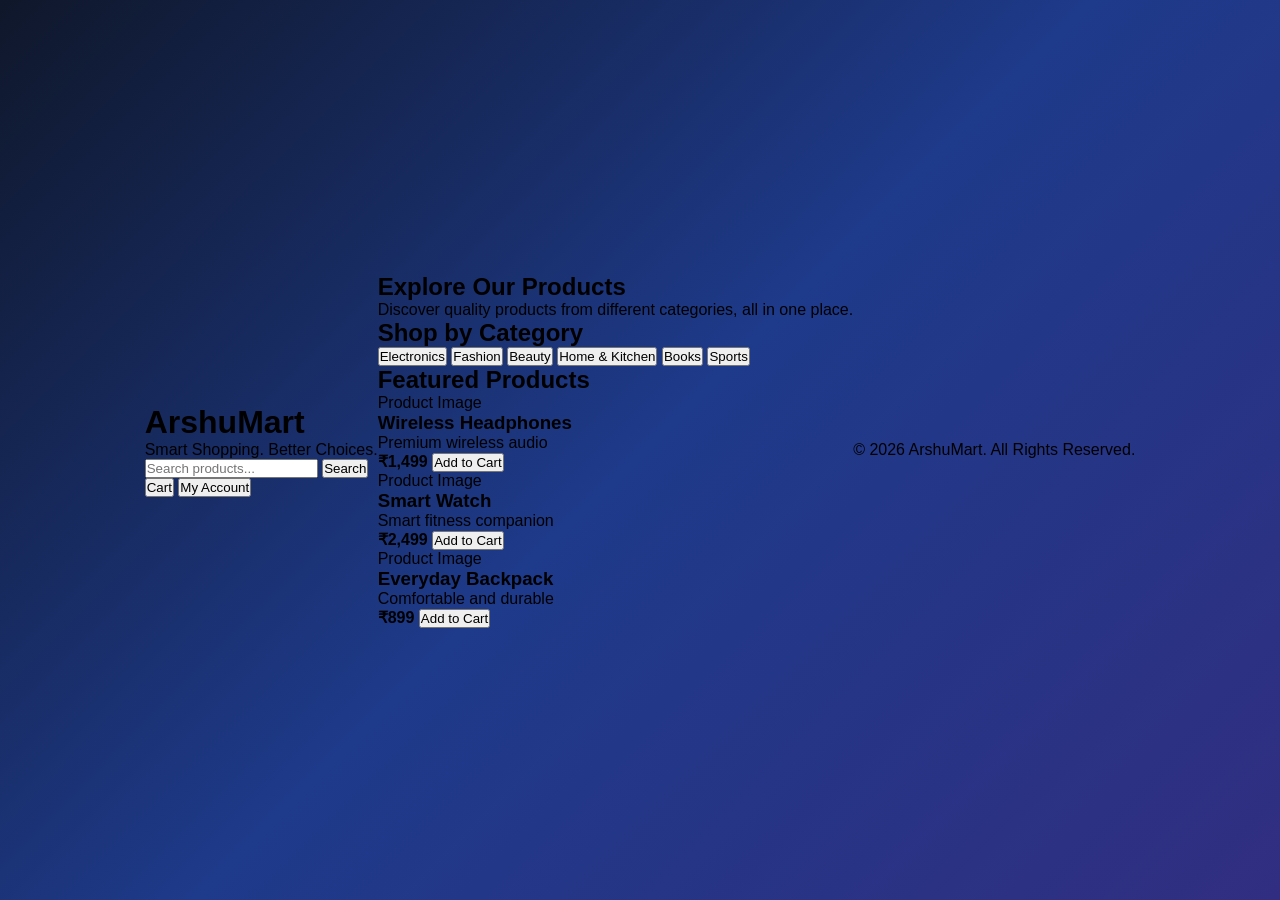
==== frontend/products.html @ 77486f8b "Initial ArshuMart project" ====
<!DOCTYPE html>
<html lang="en">
<head>
    <meta charset="UTF-8">
    <meta name="viewport" content="width=device-width, initial-scale=1.0">

    <title>ArshuMart - Products</title>

    <link rel="stylesheet" href="css/style.css">
</head>

<body>

    <header class="products-header">

        <div class="brand">
            <h1>ArshuMart</h1>
            <p>Smart Shopping. Better Choices.</p>
        </div>

        <div class="search-box">
            <input type="text" placeholder="Search products...">
            <button type="button">Search</button>
        </div>

        <div class="header-actions">
            <button type="button">Cart</button>
            <button type="button">My Account</button>
        </div>

    </header>


    <main>

        <section class="welcome-section">

            <h2>Explore Our Products</h2>

            <p>
                Discover quality products from different categories,
                all in one place.
            </p>

        </section>


        <section class="categories-section">

            <h2>Shop by Category</h2>

            <div class="category-list">

                <button type="button">Electronics</button>
                <button type="button">Fashion</button>
                <button type="button">Beauty</button>
                <button type="button">Home & Kitchen</button>
                <button type="button">Books</button>
                <button type="button">Sports</button>

            </div>

        </section>


        <section class="products-section">

            <h2>Featured Products</h2>

            <div class="product-grid">

                <div class="product-card">
                    <div class="product-image">Product Image</div>
                    <h3>Wireless Headphones</h3>
                    <p>Premium wireless audio</p>
                    <strong>₹1,499</strong>
                    <button type="button">Add to Cart</button>
                </div>

                <div class="product-card">
                    <div class="product-image">Product Image</div>
                    <h3>Smart Watch</h3>
                    <p>Smart fitness companion</p>
                    <strong>₹2,499</strong>
                    <button type="button">Add to Cart</button>
                </div>

                <div class="product-card">
                    <div class="product-image">Product Image</div>
                    <h3>Everyday Backpack</h3>
                    <p>Comfortable and durable</p>
                    <strong>₹899</strong>
                    <button type="button">Add to Cart</button>
                </div>

            </div>

        </section>

    </main>


    <footer>

        <p>© 2026 ArshuMart. All Rights Reserved.</p>

    </footer>

</body>
</html>
---- frontend/css/style.css ----
* {
    margin: 0;
    padding: 0;
    box-sizing: border-box;
}

body {
    min-height: 100vh;
    display: flex;
    justify-content: center;
    align-items: center;
    font-family: Arial, sans-serif;
    background: linear-gradient(135deg, #0f172a, #1e3a8a, #312e81);
}

.login-container {
    width: 380px;
    padding: 40px;
    text-align: center;
    background: white;
    border-radius: 20px;
    box-shadow: 0 20px 50px rgba(0, 0, 0, 0.3);
}

.login-container h1 {
    font-size: 36px;
    margin-bottom: 10px;
}

.login-container > p {
    margin-bottom: 25px;
    color: #666;
}

.login-container input {
    width: 100%;
    padding: 14px;
    margin-bottom: 15px;
    border: 1px solid #ddd;
    border-radius: 10px;
    font-size: 15px;
}

.login-container button {
    width: 100%;
    padding: 14px;
    border: none;
    border-radius: 10px;
    background: #1e3a8a;
    color: white;
    font-size: 16px;
    font-weight: bold;
    cursor: pointer;
}

.login-container button:hover {
    background: #172554;
}

.register-text {
    margin-top: 20px;
    font-size: 14px;
}

.register-text a {
    text-decoration: none;
    font-weight: bold;
}
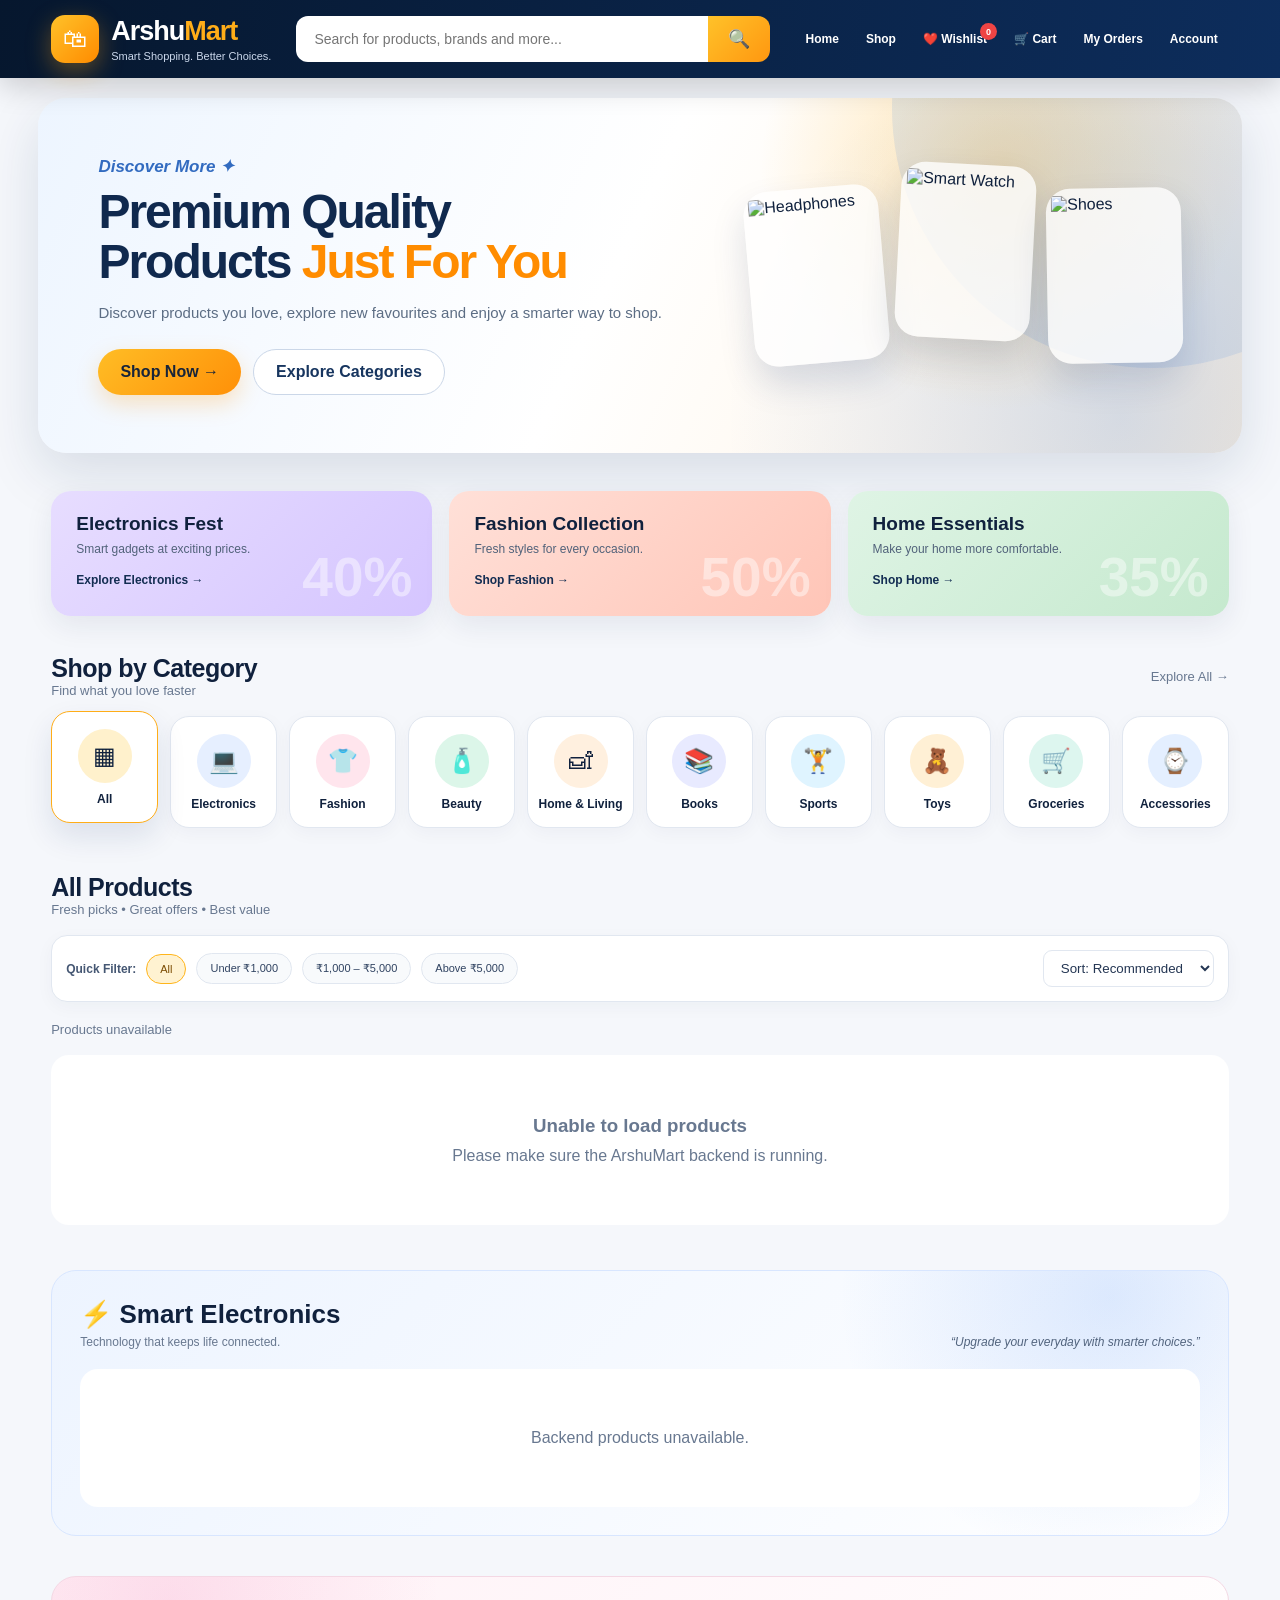
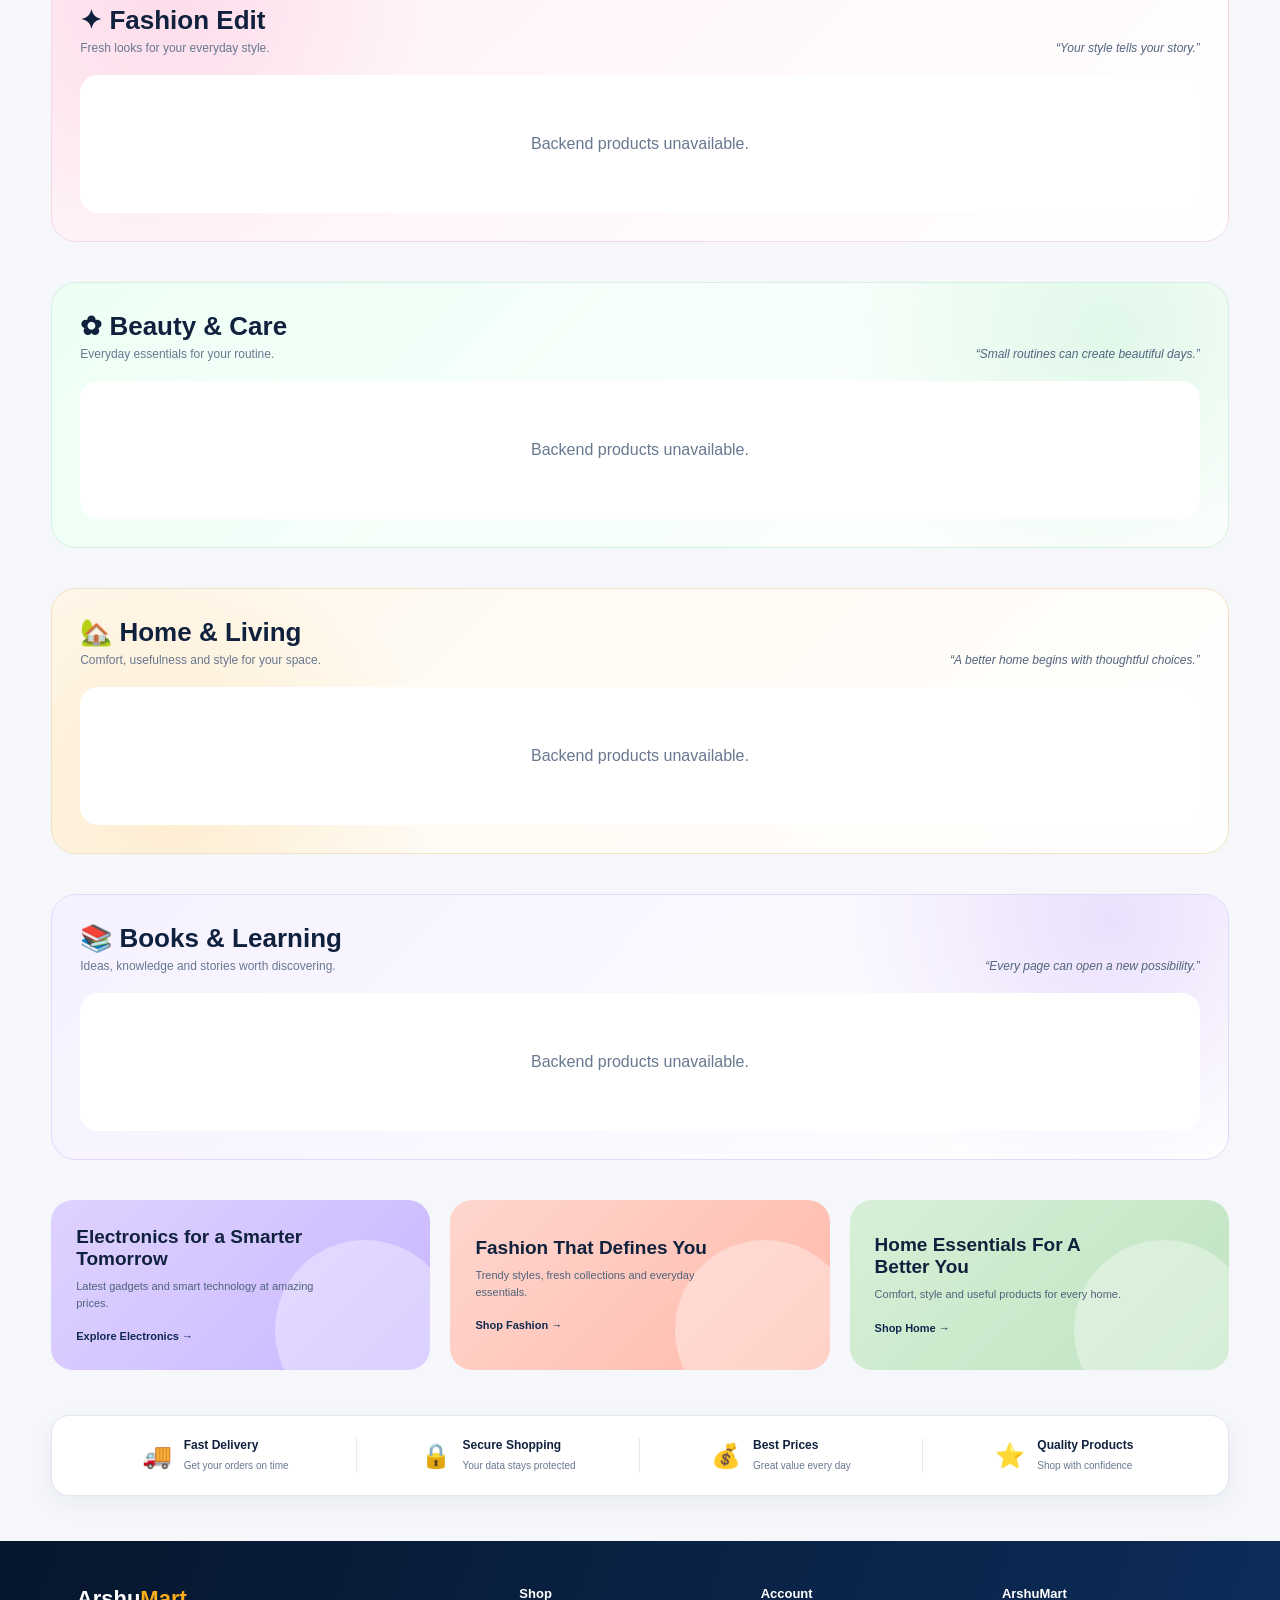
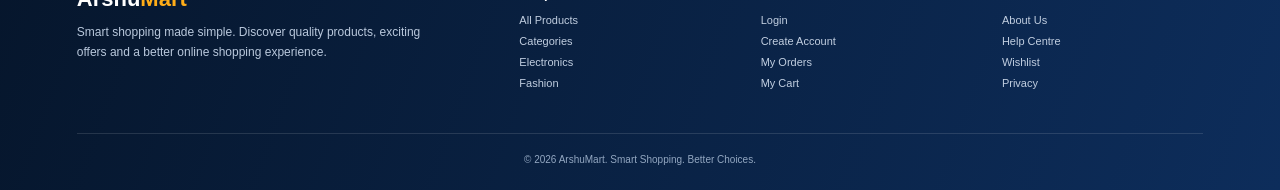
==== commit 4fe81a1e: "Save current ArshuMart progress" ====
--- a/frontend/products.html
+++ b/frontend/products.html
@@ -1,110 +1,3554 @@
 <!DOCTYPE html>
 <html lang="en">
+
 <head>
     <meta charset="UTF-8">
     <meta name="viewport" content="width=device-width, initial-scale=1.0">
 
-    <title>ArshuMart - Products</title>
-
-    <link rel="stylesheet" href="css/style.css">
+    <title>ArshuMart - Smart Shopping</title>
+
+    <style>
+
+        * {
+            margin: 0;
+            padding: 0;
+            box-sizing: border-box;
+        }
+
+        :root {
+            --navy: #071a35;
+            --navy2: #0d2d5c;
+            --blue: #1769e0;
+            --orange: #ffad18;
+            --orange2: #ff8c00;
+            --white: #ffffff;
+            --bg: #f5f7fb;
+            --text: #10213d;
+            --muted: #687890;
+            --border: #e1e7f0;
+            --green: #16a34a;
+        }
+
+        html {
+            scroll-behavior: smooth;
+        }
+
+        body {
+            font-family: Arial, Helvetica, sans-serif;
+            background: var(--bg);
+            color: var(--text);
+        }
+
+        button,
+        input,
+        select {
+            font-family: inherit;
+        }
+
+        button {
+            cursor: pointer;
+        }
+
+
+        /* =====================================================
+           HEADER
+        ===================================================== */
+
+        .header {
+            min-height: 78px;
+            background: linear-gradient(100deg, #06172e, #0d2d5c);
+            color: white;
+            display: flex;
+            align-items: center;
+            padding: 12px 4%;
+            gap: 25px;
+            position: sticky;
+            top: 0;
+            z-index: 999;
+            box-shadow: 0 8px 30px rgba(0, 0, 0, .18);
+        }
+
+        .logo {
+            display: flex;
+            align-items: center;
+            gap: 12px;
+            min-width: 220px;
+            color: white;
+            text-decoration: none;
+        }
+
+        .logo-icon {
+            width: 48px;
+            height: 48px;
+            border-radius: 14px;
+            background: linear-gradient(135deg, #ffc229, #ff8b00);
+            display: flex;
+            align-items: center;
+            justify-content: center;
+            font-size: 24px;
+            box-shadow: 0 8px 25px rgba(255, 166, 20, .35);
+        }
+
+        .logo-text h1 {
+            font-size: 27px;
+            letter-spacing: -1px;
+        }
+
+        .logo-text h1 span {
+            color: var(--orange);
+        }
+
+        .logo-text p {
+            font-size: 11px;
+            color: #cbd8ec;
+            margin-top: 3px;
+        }
+
+        .search-box {
+            flex: 1;
+            max-width: 620px;
+            height: 46px;
+            display: flex;
+        }
+
+        .search-box input {
+            flex: 1;
+            border: none;
+            outline: none;
+            padding: 0 18px;
+            font-size: 14px;
+            border-radius: 12px 0 0 12px;
+        }
+
+        .search-box button {
+            width: 62px;
+            border: none;
+            background: linear-gradient(135deg, #ffc229, #ff9710);
+            font-size: 18px;
+            border-radius: 0 12px 12px 0;
+        }
+
+        .nav {
+            margin-left: auto;
+            display: flex;
+            align-items: center;
+            gap: 5px;
+        }
+
+        .nav a {
+            color: white;
+            text-decoration: none;
+            font-size: 12px;
+            font-weight: bold;
+            padding: 10px 11px;
+            border-radius: 9px;
+            transition: .2s;
+            white-space: nowrap;
+        }
+
+        .nav a:hover {
+            background: rgba(255, 255, 255, .12);
+        }
+
+        .wishlist-link {
+            position: relative;
+        }
+
+        .wishlist-count {
+            position: absolute;
+            top: 1px;
+            right: 1px;
+            background: #ef4444;
+            color: white;
+            width: 17px;
+            height: 17px;
+            border-radius: 50%;
+            font-size: 9px;
+            display: flex;
+            align-items: center;
+            justify-content: center;
+        }
+
+
+        /* =====================================================
+           HERO
+        ===================================================== */
+
+        .hero {
+            width: 94%;
+            max-width: 1500px;
+            min-height: 355px;
+            margin: 20px auto 38px;
+            border-radius: 28px;
+            overflow: hidden;
+            position: relative;
+            display: flex;
+            align-items: center;
+            justify-content: space-between;
+            padding: 45px 60px;
+
+            background:
+                radial-gradient(
+                    circle at 80% 20%,
+                    rgba(255, 178, 28, .30),
+                    transparent 24%
+                ),
+                radial-gradient(
+                    circle at 90% 90%,
+                    rgba(23, 105, 224, .18),
+                    transparent 35%
+                ),
+                linear-gradient(
+                    115deg,
+                    #edf5ff,
+                    #ffffff 48%,
+                    #fff0dc
+                );
+
+            box-shadow: 0 20px 55px rgba(16, 43, 82, .13);
+        }
+
+        .hero::before {
+            content: "";
+            position: absolute;
+            width: 520px;
+            height: 520px;
+            right: -170px;
+            top: -250px;
+            border-radius: 50%;
+            background: rgba(23, 105, 224, .10);
+        }
+
+        .hero-content {
+            position: relative;
+            z-index: 2;
+            max-width: 570px;
+        }
+
+        .hero-small {
+            color: #326bc0;
+            font-size: 17px;
+            font-weight: 600;
+            font-style: italic;
+            margin-bottom: 10px;
+        }
+
+        .hero h2 {
+            font-size: 48px;
+            line-height: 1.04;
+            color: #10294e;
+            letter-spacing: -2px;
+        }
+
+        .hero h2 span {
+            color: var(--orange2);
+        }
+
+        .hero-description {
+            margin-top: 15px;
+            color: #5c6d84;
+            font-size: 15px;
+            line-height: 1.6;
+        }
+
+        .hero-buttons {
+            display: flex;
+            gap: 12px;
+            margin-top: 24px;
+        }
+
+        .shop-btn,
+        .explore-btn {
+            display: inline-flex;
+            align-items: center;
+            padding: 13px 22px;
+            border-radius: 25px;
+            text-decoration: none;
+            font-weight: bold;
+        }
+
+        .shop-btn {
+            background: linear-gradient(135deg, #ffbd25, #ff9008);
+            color: #17243a;
+            box-shadow: 0 9px 22px rgba(255, 157, 16, .25);
+        }
+
+        .explore-btn {
+            border: 1px solid #cbd7e8;
+            background: white;
+            color: #17355f;
+        }
+
+        .hero-products {
+            position: relative;
+            z-index: 2;
+            display: flex;
+            align-items: end;
+            gap: 14px;
+        }
+
+        .hero-product {
+            width: 135px;
+            height: 175px;
+            border-radius: 24px;
+            background: rgba(255, 255, 255, .78);
+            box-shadow: 0 18px 35px rgba(20, 50, 100, .15);
+            display: flex;
+            align-items: center;
+            justify-content: center;
+            overflow: hidden;
+            transform: rotate(-5deg);
+        }
+
+        .hero-product:nth-child(2) {
+            transform: translateY(-24px) rotate(3deg);
+        }
+
+        .hero-product:nth-child(3) {
+            transform: rotate(-1deg);
+        }
+
+        .hero-product img {
+            width: 92%;
+            height: 92%;
+            object-fit: contain;
+        }
+
+
+        /* =====================================================
+           OFFERS
+        ===================================================== */
+
+        .offer-bar {
+            width: 92%;
+            max-width: 1400px;
+            margin: 0 auto 38px;
+            display: grid;
+            grid-template-columns: repeat(3, 1fr);
+            gap: 17px;
+        }
+
+        .offer-card {
+            min-height: 125px;
+            padding: 22px 25px;
+            border-radius: 20px;
+            position: relative;
+            overflow: hidden;
+            box-shadow: 0 10px 28px rgba(20, 40, 80, .08);
+        }
+
+        .offer-card:nth-child(1) {
+            background: linear-gradient(135deg, #e7ddff, #d5c5ff);
+        }
+
+        .offer-card:nth-child(2) {
+            background: linear-gradient(135deg, #ffe0d8, #ffc5b7);
+        }
+
+        .offer-card:nth-child(3) {
+            background: linear-gradient(135deg, #dff4e5, #c5e9ce);
+        }
+
+        .offer-card h3 {
+            font-size: 19px;
+            margin-bottom: 7px;
+        }
+
+        .offer-card p {
+            font-size: 12px;
+            color: #51627a;
+            margin-bottom: 14px;
+        }
+
+        .offer-card a {
+            color: #132d52;
+            text-decoration: none;
+            font-size: 12px;
+            font-weight: bold;
+        }
+
+        .offer-number {
+            position: absolute;
+            right: 20px;
+            bottom: 7px;
+            font-size: 55px;
+            font-weight: 900;
+            color: rgba(255, 255, 255, .45);
+        }
+
+
+        /* =====================================================
+           GENERAL SECTION
+        ===================================================== */
+
+        .section {
+            width: 92%;
+            max-width: 1400px;
+            margin: 0 auto 45px;
+        }
+
+        .section-title {
+            display: flex;
+            justify-content: space-between;
+            align-items: center;
+            margin-bottom: 18px;
+        }
+
+        .section-title h2 {
+            font-size: 25px;
+            letter-spacing: -.5px;
+        }
+
+        .section-title p {
+            font-size: 13px;
+            color: var(--muted);
+        }
+
+
+        /* =====================================================
+           CATEGORIES
+        ===================================================== */
+
+        .category-grid {
+            display: grid;
+            grid-template-columns: repeat(10, 1fr);
+            gap: 12px;
+        }
+
+        .category-card {
+            min-height: 112px;
+            background: white;
+            border: 1px solid var(--border);
+            border-radius: 19px;
+            display: flex;
+            flex-direction: column;
+            align-items: center;
+            justify-content: center;
+            cursor: pointer;
+            transition: .25s;
+            box-shadow: 0 5px 18px rgba(15, 35, 70, .04);
+        }
+
+        .category-card:hover,
+        .category-card.active {
+            transform: translateY(-5px);
+            border-color: var(--orange);
+            box-shadow: 0 14px 30px rgba(20, 50, 100, .11);
+        }
+
+        .category-icon {
+            width: 54px;
+            height: 54px;
+            border-radius: 50%;
+            display: flex;
+            align-items: center;
+            justify-content: center;
+            font-size: 24px;
+            margin-bottom: 9px;
+        }
+
+        .category-card:nth-child(1) .category-icon { background: #fff1cc; }
+        .category-card:nth-child(2) .category-icon { background: #e6efff; }
+        .category-card:nth-child(3) .category-icon { background: #ffe5ed; }
+        .category-card:nth-child(4) .category-icon { background: #dcf6e9; }
+        .category-card:nth-child(5) .category-icon { background: #fff0df; }
+        .category-card:nth-child(6) .category-icon { background: #e8eaff; }
+        .category-card:nth-child(7) .category-icon { background: #dff4ff; }
+        .category-card:nth-child(8) .category-icon { background: #fff0d5; }
+        .category-card:nth-child(9) .category-icon { background: #ddf6ef; }
+        .category-card:nth-child(10) .category-icon { background: #e4efff; }
+
+        .category-card span {
+            font-size: 12px;
+            font-weight: bold;
+        }
+
+
+        /* =====================================================
+           FILTER BAR
+        ===================================================== */
+
+        .filter-bar {
+            background: white;
+            border: 1px solid var(--border);
+            border-radius: 16px;
+            padding: 14px;
+            margin-bottom: 20px;
+            display: flex;
+            align-items: center;
+            justify-content: space-between;
+            gap: 15px;
+            box-shadow: 0 5px 18px rgba(20, 40, 80, .04);
+        }
+
+        .filter-left {
+            display: flex;
+            align-items: center;
+            gap: 10px;
+            flex-wrap: wrap;
+        }
+
+        .filter-label {
+            font-size: 12px;
+            font-weight: bold;
+            color: #455773;
+        }
+
+        .filter-chip {
+            border: 1px solid var(--border);
+            background: #f8fafc;
+            color: #304361;
+            padding: 8px 13px;
+            border-radius: 20px;
+            font-size: 11px;
+        }
+
+        .filter-chip.active {
+            background: #fff2d1;
+            border-color: #ffb51b;
+            color: #7b4b00;
+        }
+
+        .sort-select {
+            border: 1px solid var(--border);
+            background: white;
+            padding: 9px 13px;
+            border-radius: 9px;
+            outline: none;
+            color: #243653;
+        }
+
+
+        /* =====================================================
+           PRODUCT GRID
+        ===================================================== */
+
+        .product-tools {
+            display: flex;
+            justify-content: space-between;
+            align-items: center;
+            margin-bottom: 18px;
+        }
+
+        .result-count {
+            color: var(--muted);
+            font-size: 13px;
+        }
+
+        .product-grid {
+            display: grid;
+            grid-template-columns: repeat(5, 1fr);
+            gap: 18px;
+        }
+
+        .product-card {
+            background: white;
+            border: 1px solid var(--border);
+            border-radius: 18px;
+            overflow: hidden;
+            position: relative;
+            transition: .28s;
+            box-shadow: 0 7px 22px rgba(20, 40, 80, .06);
+        }
+
+        .product-card:hover {
+            transform: translateY(-8px);
+            box-shadow: 0 18px 38px rgba(20, 40, 80, .14);
+        }
+
+        .product-image {
+            height: 215px;
+            margin: 10px;
+            border-radius: 14px;
+            overflow: hidden;
+            position: relative;
+            background: linear-gradient(135deg, #f4f7fb, #e9eef6);
+        }
+
+        .product-image img {
+            width: 100%;
+            height: 100%;
+            object-fit: cover;
+            transition: .35s;
+        }
+
+        .product-card:hover .product-image img {
+            transform: scale(1.06);
+        }
+
+        .badge {
+            position: absolute;
+            top: 10px;
+            left: 10px;
+            z-index: 3;
+            padding: 6px 10px;
+            border-radius: 7px;
+            font-size: 10px;
+            font-weight: bold;
+            color: white;
+        }
+
+        .badge.orange { background: #ff9d0b; }
+        .badge.green { background: #20b981; }
+        .badge.purple { background: #7655df; }
+        .badge.red { background: #ef4444; }
+        .badge.blue { background: #1769e0; }
+
+        .wishlist {
+            position: absolute;
+            right: 10px;
+            top: 10px;
+            width: 34px;
+            height: 34px;
+            border: none;
+            border-radius: 50%;
+            background: white;
+            box-shadow: 0 4px 12px rgba(0, 0, 0, .10);
+            font-size: 17px;
+            z-index: 4;
+            color: #17243a;
+        }
+
+        .wishlist.saved {
+            color: #ef4444;
+        }
+
+        .product-info {
+            padding: 7px 14px 15px;
+        }
+
+        .product-category {
+            color: #3573d1;
+            font-size: 9px;
+            text-transform: uppercase;
+            letter-spacing: 1px;
+            font-weight: bold;
+            margin-bottom: 6px;
+        }
+
+        .product-name {
+            font-size: 15px;
+            line-height: 1.3;
+            min-height: 39px;
+            margin-bottom: 7px;
+        }
+
+        .product-description {
+            font-size: 11px;
+            color: var(--muted);
+            line-height: 1.45;
+            min-height: 32px;
+            margin-bottom: 8px;
+        }
+
+        .rating {
+            font-size: 11px;
+            color: #f5a800;
+            margin-bottom: 10px;
+        }
+
+        .rating span {
+            color: #66768c;
+            margin-left: 5px;
+        }
+
+        .price-row {
+            display: flex;
+            align-items: center;
+            gap: 8px;
+            margin-bottom: 12px;
+            flex-wrap: wrap;
+        }
+
+        .price {
+            font-size: 18px;
+            font-weight: 800;
+            color: #10233f;
+        }
+
+        .old-price {
+            color: #9aa5b5;
+            font-size: 11px;
+            text-decoration: line-through;
+        }
+
+        .discount {
+            color: #168447;
+            background: #dcf7e8;
+            padding: 4px 7px;
+            border-radius: 5px;
+            font-size: 9px;
+            font-weight: bold;
+        }
+
+        .product-actions {
+            display: flex;
+            gap: 7px;
+        }
+
+        .buy-btn {
+            flex: 1;
+            border: none;
+            height: 38px;
+            border-radius: 9px;
+            background: linear-gradient(135deg, #ffb51b, #ff9708);
+            color: #16243a;
+            font-weight: bold;
+            transition: .2s;
+        }
+
+        .buy-btn:hover {
+            transform: translateY(-2px);
+            box-shadow: 0 7px 15px rgba(255, 157, 10, .23);
+        }
+
+        .cart-btn {
+            width: 43px;
+            border: none;
+            border-radius: 9px;
+            background: #09254a;
+            color: white;
+            font-size: 16px;
+        }
+
+
+        /* =====================================================
+           DIFFERENT PRODUCT SECTIONS
+        ===================================================== */
+
+        .theme-section {
+            border-radius: 25px;
+            padding: 28px;
+            margin-bottom: 40px;
+            overflow: hidden;
+        }
+
+        .theme-section.electronics {
+            background:
+                radial-gradient(circle at 90% 10%, rgba(59, 130, 246, .16), transparent 25%),
+                linear-gradient(135deg, #edf4ff, #ffffff);
+            border: 1px solid #d8e6ff;
+        }
+
+        .theme-section.fashion {
+            background:
+                radial-gradient(circle at 10% 10%, rgba(236, 72, 153, .13), transparent 25%),
+                linear-gradient(135deg, #fff1f6, #ffffff);
+            border: 1px solid #f4d8e4;
+        }
+
+        .theme-section.beauty {
+            background:
+                radial-gradient(circle at 90% 20%, rgba(34, 197, 94, .12), transparent 25%),
+                linear-gradient(135deg, #edfff5, #ffffff);
+            border: 1px solid #d4f1df;
+        }
+
+        .theme-section.home {
+            background:
+                radial-gradient(circle at 10% 80%, rgba(245, 158, 11, .14), transparent 25%),
+                linear-gradient(135deg, #fff8ec, #ffffff);
+            border: 1px solid #f2e2c3;
+        }
+
+        .theme-section.books {
+            background:
+                radial-gradient(circle at 90% 10%, rgba(124, 58, 237, .14), transparent 25%),
+                linear-gradient(135deg, #f5f1ff, #ffffff);
+            border: 1px solid #e3d9fb;
+        }
+
+        .theme-heading {
+            display: flex;
+            align-items: end;
+            justify-content: space-between;
+            margin-bottom: 20px;
+        }
+
+        .theme-heading h2 {
+            font-size: 26px;
+        }
+
+        .theme-heading p {
+            color: var(--muted);
+            font-size: 12px;
+            margin-top: 5px;
+        }
+
+        .theme-quote {
+            font-size: 12px;
+            font-style: italic;
+            color: #52647e;
+            text-align: right;
+            max-width: 300px;
+        }
+
+        .section-products {
+            display: grid;
+            grid-template-columns: repeat(5, 1fr);
+            gap: 16px;
+        }
+
+
+        /* =====================================================
+           WISHLIST
+        ===================================================== */
+
+        .wishlist-section {
+            display: none;
+            background:
+                radial-gradient(circle at 90% 10%, rgba(239, 68, 68, .10), transparent 25%),
+                linear-gradient(135deg, #fff6f6, #ffffff);
+            border: 1px solid #f3d5d5;
+            border-radius: 25px;
+            padding: 28px;
+            margin-bottom: 45px;
+        }
+
+        .wishlist-section.show {
+            display: block;
+        }
+
+        .wishlist-header {
+            display: flex;
+            align-items: center;
+            justify-content: space-between;
+            margin-bottom: 20px;
+        }
+
+        .wishlist-header h2 {
+            font-size: 25px;
+        }
+
+        .wishlist-header p {
+            color: var(--muted);
+            font-size: 12px;
+            margin-top: 5px;
+        }
+
+        .clear-wishlist {
+            border: 1px solid #efbcbc;
+            background: white;
+            color: #c03939;
+            padding: 9px 13px;
+            border-radius: 9px;
+            font-size: 11px;
+            font-weight: bold;
+        }
+
+        .wishlist-grid {
+            display: grid;
+            grid-template-columns: repeat(5, 1fr);
+            gap: 16px;
+        }
+
+        .wishlist-empty {
+            padding: 35px;
+            text-align: center;
+            color: var(--muted);
+            background: rgba(255, 255, 255, .7);
+            border-radius: 15px;
+            grid-column: 1 / -1;
+        }
+
+
+        /* =====================================================
+           PROMO BANNERS
+        ===================================================== */
+
+        .promo-grid {
+            display: grid;
+            grid-template-columns: repeat(3, 1fr);
+            gap: 20px;
+        }
+
+        .promo {
+            min-height: 170px;
+            border-radius: 22px;
+            padding: 25px;
+            position: relative;
+            overflow: hidden;
+            display: flex;
+            align-items: center;
+        }
+
+        .promo:nth-child(1) {
+            background: linear-gradient(135deg, #ded2ff, #c8b7ff);
+        }
+
+        .promo:nth-child(2) {
+            background: linear-gradient(135deg, #ffd6ce, #ffb9aa);
+        }
+
+        .promo:nth-child(3) {
+            background: linear-gradient(135deg, #d8efd7, #bfe4c1);
+        }
+
+        .promo-content {
+            position: relative;
+            z-index: 2;
+            max-width: 260px;
+        }
+
+        .promo h3 {
+            font-size: 19px;
+            margin-bottom: 8px;
+        }
+
+        .promo p {
+            font-size: 11px;
+            color: #50627b;
+            line-height: 1.5;
+            margin-bottom: 15px;
+        }
+
+        .promo a {
+            color: #10294e;
+            text-decoration: none;
+            font-size: 11px;
+            font-weight: bold;
+        }
+
+        .promo-decoration {
+            position: absolute;
+            right: -25px;
+            bottom: -50px;
+            width: 180px;
+            height: 180px;
+            border-radius: 50%;
+            background: rgba(255, 255, 255, .35);
+        }
+
+
+        /* =====================================================
+           TRUST
+        ===================================================== */
+
+        .trust-strip {
+            width: 92%;
+            max-width: 1400px;
+            margin: 0 auto 45px;
+            background: white;
+            border: 1px solid var(--border);
+            border-radius: 18px;
+            padding: 22px;
+            display: grid;
+            grid-template-columns: repeat(4, 1fr);
+            box-shadow: 0 8px 25px rgba(20, 40, 80, .05);
+        }
+
+        .trust-item {
+            display: flex;
+            align-items: center;
+            justify-content: center;
+            gap: 12px;
+            border-right: 1px solid #e6ebf2;
+        }
+
+        .trust-item:last-child {
+            border-right: none;
+        }
+
+        .trust-icon {
+            font-size: 24px;
+        }
+
+        .trust-item strong {
+            display: block;
+            font-size: 12px;
+            margin-bottom: 3px;
+        }
+
+        .trust-item span {
+            font-size: 10px;
+            color: var(--muted);
+        }
+
+
+        /* =====================================================
+           FOOTER
+        ===================================================== */
+
+        footer {
+            background: linear-gradient(110deg, #06162c, #0d2d5b);
+            color: white;
+            padding: 45px 6% 25px;
+            margin-top: 20px;
+        }
+
+        .footer-grid {
+            display: grid;
+            grid-template-columns: 2fr 1fr 1fr 1fr;
+            gap: 40px;
+            max-width: 1400px;
+            margin: auto;
+        }
+
+        footer h3 {
+            font-size: 22px;
+            margin-bottom: 10px;
+        }
+
+        footer h3 span {
+            color: var(--orange);
+        }
+
+        footer p {
+            color: #b9c8dc;
+            font-size: 12px;
+            line-height: 1.7;
+            max-width: 350px;
+        }
+
+        footer h4 {
+            margin-bottom: 13px;
+            font-size: 13px;
+        }
+
+        footer a {
+            display: block;
+            color: #c1cee0;
+            text-decoration: none;
+            font-size: 11px;
+            margin-bottom: 9px;
+        }
+
+        footer a:hover {
+            color: var(--orange);
+        }
+
+        .copyright {
+            text-align: center;
+            border-top: 1px solid rgba(255, 255, 255, .12);
+            margin-top: 35px;
+            padding-top: 20px;
+            color: #93a7c1;
+            font-size: 10px;
+        }
+
+
+        /* =====================================================
+           LOADING / EMPTY
+        ===================================================== */
+
+        .loading,
+        .empty {
+            grid-column: 1 / -1;
+            background: white;
+            border-radius: 18px;
+            padding: 60px;
+            text-align: center;
+            color: var(--muted);
+        }
+
+
+        /* =====================================================
+           RESPONSIVE
+        ===================================================== */
+
+        @media (max-width: 1200px) {
+
+            .category-grid {
+                grid-template-columns: repeat(5, 1fr);
+            }
+
+            .product-grid,
+            .section-products,
+            .wishlist-grid {
+                grid-template-columns: repeat(4, 1fr);
+            }
+
+            .hero-products {
+                display: none;
+            }
+        }
+
+        @media (max-width: 900px) {
+
+            .header {
+                height: auto;
+                padding: 14px 4%;
+                flex-wrap: wrap;
+            }
+
+            .logo {
+                min-width: auto;
+            }
+
+            .search-box {
+                order: 3;
+                flex-basis: 100%;
+                max-width: none;
+            }
+
+            .nav {
+                margin-left: auto;
+                overflow-x: auto;
+            }
+
+            .hero {
+                padding: 35px;
+                min-height: 320px;
+            }
+
+            .hero h2 {
+                font-size: 39px;
+            }
+
+            .offer-bar,
+            .promo-grid {
+                grid-template-columns: 1fr;
+            }
+
+            .product-grid,
+            .section-products,
+            .wishlist-grid {
+                grid-template-columns: repeat(2, 1fr);
+            }
+
+            .trust-strip {
+                grid-template-columns: repeat(2, 1fr);
+                gap: 20px;
+            }
+
+            .trust-item {
+                border-right: none;
+            }
+
+            .footer-grid {
+                grid-template-columns: repeat(2, 1fr);
+            }
+
+            .theme-quote {
+                display: none;
+            }
+        }
+
+        @media (max-width: 600px) {
+
+            .nav a {
+                padding: 8px 6px;
+                font-size: 10px;
+            }
+
+            .category-grid {
+                grid-template-columns: repeat(2, 1fr);
+            }
+
+            .product-grid,
+            .section-products,
+            .wishlist-grid {
+                grid-template-columns: 1fr;
+            }
+
+            .hero {
+                width: 94%;
+                padding: 30px 24px;
+            }
+
+            .hero h2 {
+                font-size: 34px;
+            }
+
+            .hero-buttons {
+                flex-direction: column;
+            }
+
+            .theme-section {
+                padding: 18px;
+            }
+
+            .filter-bar {
+                flex-direction: column;
+                align-items: stretch;
+            }
+
+            .product-tools {
+                flex-direction: column;
+                align-items: stretch;
+                gap: 10px;
+            }
+
+            .sort-select {
+                width: 100%;
+            }
+
+            .trust-strip {
+                grid-template-columns: 1fr;
+            }
+
+            .footer-grid {
+                grid-template-columns: 1fr;
+            }
+
+        }
+
+    </style>
 </head>
 
+
 <body>
 
-    <header class="products-header">
-
-        <div class="brand">
-            <h1>ArshuMart</h1>
-            <p>Smart Shopping. Better Choices.</p>
+
+    <!-- =====================================================
+         HEADER
+    ===================================================== -->
+
+    <header class="header">
+
+        <a href="products.html" class="logo">
+
+            <div class="logo-icon">
+                🛍
+            </div>
+
+            <div class="logo-text">
+
+                <h1>
+                    Arshu<span>Mart</span>
+                </h1>
+
+                <p>
+                    Smart Shopping. Better Choices.
+                </p>
+
+            </div>
+
+        </a>
+
+
+        <div class="search-box">
+
+            <input
+                type="text"
+                id="searchInput"
+                placeholder="Search for products, brands and more..."
+            >
+
+            <button id="searchButton" type="button">
+                🔍
+            </button>
+
         </div>
 
-        <div class="search-box">
-            <input type="text" placeholder="Search products...">
-            <button type="button">Search</button>
+
+        <nav class="nav">
+
+            <a href="products.html">
+                Home
+            </a>
+
+            <a href="#products">
+                Shop
+            </a>
+
+            <a href="#wishlist" class="wishlist-link">
+                ❤️ Wishlist
+                <span class="wishlist-count" id="wishlistCount">
+                    0
+                </span>
+            </a>
+
+            <a href="cart.html">
+                🛒 Cart
+            </a>
+
+            <a href="orders.html">
+                My Orders
+            </a>
+
+            <a href="index.html">
+                Account
+            </a>
+
+        </nav>
+
+    </header>
+
+
+    <!-- =====================================================
+         HERO
+    ===================================================== -->
+
+    <section class="hero">
+
+        <div class="hero-content">
+
+            <div class="hero-small">
+                Discover More ✦
+            </div>
+
+            <h2>
+                Premium Quality
+                <br>
+                Products
+                <span>Just For You</span>
+            </h2>
+
+            <p class="hero-description">
+                Discover products you love,
+                explore new favourites and
+                enjoy a smarter way to shop.
+            </p>
+
+            <div class="hero-buttons">
+
+                <a href="#products" class="shop-btn">
+                    Shop Now →
+                </a>
+
+                <a href="#categories" class="explore-btn">
+                    Explore Categories
+                </a>
+
+            </div>
+
         </div>
 
-        <div class="header-actions">
-            <button type="button">Cart</button>
-            <button type="button">My Account</button>
+
+        <div class="hero-products">
+
+            <div class="hero-product">
+                <img
+                    src="https://images.unsplash.com/photo-1505740420928-5e560c06d30e?auto=format&fit=crop&w=500&q=80"
+                    alt="Headphones"
+                >
+            </div>
+
+            <div class="hero-product">
+                <img
+                    src="https://images.unsplash.com/photo-1523275335684-37898b6baf30?auto=format&fit=crop&w=500&q=80"
+                    alt="Smart Watch"
+                >
+            </div>
+
+            <div class="hero-product">
+                <img
+                    src="https://images.unsplash.com/photo-1542291026-7eec264c27ff?auto=format&fit=crop&w=500&q=80"
+                    alt="Shoes"
+                >
+            </div>
+
         </div>
 
-    </header>
-
-
-    <main>
-
-        <section class="welcome-section">
-
-            <h2>Explore Our Products</h2>
+    </section>
+
+
+    <!-- =====================================================
+         OFFERS
+    ===================================================== -->
+
+    <section class="offer-bar">
+
+        <div class="offer-card">
+
+            <h3>
+                Electronics Fest
+            </h3>
 
             <p>
-                Discover quality products from different categories,
-                all in one place.
+                Smart gadgets at exciting prices.
             </p>
 
-        </section>
-
-
-        <section class="categories-section">
-
-            <h2>Shop by Category</h2>
-
-            <div class="category-list">
-
-                <button type="button">Electronics</button>
-                <button type="button">Fashion</button>
-                <button type="button">Beauty</button>
-                <button type="button">Home & Kitchen</button>
-                <button type="button">Books</button>
-                <button type="button">Sports</button>
-
-            </div>
-
-        </section>
-
-
-        <section class="products-section">
-
-            <h2>Featured Products</h2>
-
-            <div class="product-grid">
-
-                <div class="product-card">
-                    <div class="product-image">Product Image</div>
-                    <h3>Wireless Headphones</h3>
-                    <p>Premium wireless audio</p>
-                    <strong>₹1,499</strong>
-                    <button type="button">Add to Cart</button>
+            <a href="#electronics">
+                Explore Electronics →
+            </a>
+
+            <div class="offer-number">
+                40%
+            </div>
+
+        </div>
+
+
+        <div class="offer-card">
+
+            <h3>
+                Fashion Collection
+            </h3>
+
+            <p>
+                Fresh styles for every occasion.
+            </p>
+
+            <a href="#fashion">
+                Shop Fashion →
+            </a>
+
+            <div class="offer-number">
+                50%
+            </div>
+
+        </div>
+
+
+        <div class="offer-card">
+
+            <h3>
+                Home Essentials
+            </h3>
+
+            <p>
+                Make your home more comfortable.
+            </p>
+
+            <a href="#home">
+                Shop Home →
+            </a>
+
+            <div class="offer-number">
+                35%
+            </div>
+
+        </div>
+
+    </section>
+
+
+    <!-- =====================================================
+         CATEGORIES
+    ===================================================== -->
+
+    <section class="section" id="categories">
+
+        <div class="section-title">
+
+            <div>
+
+                <h2>
+                    Shop by Category
+                </h2>
+
+                <p>
+                    Find what you love faster
+                </p>
+
+            </div>
+
+            <p>
+                Explore All →
+            </p>
+
+        </div>
+
+
+        <div class="category-grid">
+
+            <div class="category-card active" data-category="All">
+                <div class="category-icon">▦</div>
+                <span>All</span>
+            </div>
+
+            <div class="category-card" data-category="Electronics">
+                <div class="category-icon">💻</div>
+                <span>Electronics</span>
+            </div>
+
+            <div class="category-card" data-category="Fashion">
+                <div class="category-icon">👕</div>
+                <span>Fashion</span>
+            </div>
+
+            <div class="category-card" data-category="Beauty">
+                <div class="category-icon">🧴</div>
+                <span>Beauty</span>
+            </div>
+
+            <div class="category-card" data-category="Home & Living">
+                <div class="category-icon">🛋</div>
+                <span>Home & Living</span>
+            </div>
+
+            <div class="category-card" data-category="Books">
+                <div class="category-icon">📚</div>
+                <span>Books</span>
+            </div>
+
+            <div class="category-card" data-category="Sports">
+                <div class="category-icon">🏋</div>
+                <span>Sports</span>
+            </div>
+
+            <div class="category-card" data-category="Toys">
+                <div class="category-icon">🧸</div>
+                <span>Toys</span>
+            </div>
+
+            <div class="category-card" data-category="Groceries">
+                <div class="category-icon">🛒</div>
+                <span>Groceries</span>
+            </div>
+
+            <div class="category-card" data-category="Accessories">
+                <div class="category-icon">⌚</div>
+                <span>Accessories</span>
+            </div>
+
+        </div>
+
+    </section>
+
+
+    <!-- =====================================================
+         MAIN PRODUCTS
+    ===================================================== -->
+
+    <section class="section" id="products">
+
+        <div class="section-title">
+
+            <div>
+
+                <h2>
+                    All Products
+                </h2>
+
+                <p>
+                    Fresh picks • Great offers • Best value
+                </p>
+
+            </div>
+
+        </div>
+
+
+        <div class="filter-bar">
+
+            <div class="filter-left">
+
+                <span class="filter-label">
+                    Quick Filter:
+                </span>
+
+                <button
+                    class="filter-chip active"
+                    data-filter="all"
+                >
+                    All
+                </button>
+
+                <button
+                    class="filter-chip"
+                    data-filter="low"
+                >
+                    Under ₹1,000
+                </button>
+
+                <button
+                    class="filter-chip"
+                    data-filter="mid"
+                >
+                    ₹1,000 – ₹5,000
+                </button>
+
+                <button
+                    class="filter-chip"
+                    data-filter="high"
+                >
+                    Above ₹5,000
+                </button>
+
+            </div>
+
+
+            <select class="sort-select" id="sortSelect">
+
+                <option value="default">
+                    Sort: Recommended
+                </option>
+
+                <option value="low">
+                    Price: Low to High
+                </option>
+
+                <option value="high">
+                    Price: High to Low
+                </option>
+
+                <option value="name">
+                    Name: A to Z
+                </option>
+
+            </select>
+
+        </div>
+
+
+        <div class="product-tools">
+
+            <div
+                class="result-count"
+                id="resultCount"
+            >
+                Loading products...
+            </div>
+
+        </div>
+
+
+        <div
+            class="product-grid"
+            id="productGrid"
+        >
+
+            <div class="loading">
+                Loading ArshuMart products...
+            </div>
+
+        </div>
+
+    </section>
+
+
+    <!-- =====================================================
+         WISHLIST
+    ===================================================== -->
+
+    <section
+        class="section wishlist-section"
+        id="wishlist"
+    >
+
+        <div class="wishlist-header">
+
+            <div>
+
+                <h2>
+                    ❤️ My Wishlist
+                </h2>
+
+                <p>
+                    Products you saved for later
+                </p>
+
+            </div>
+
+            <button
+                class="clear-wishlist"
+                id="clearWishlist"
+                type="button"
+            >
+                Clear Wishlist
+            </button>
+
+        </div>
+
+
+        <div
+            class="wishlist-grid"
+            id="wishlistGrid"
+        ></div>
+
+    </section>
+
+
+    <!-- =====================================================
+         ELECTRONICS SECTION
+    ===================================================== -->
+
+    <section
+        class="section theme-section electronics"
+        id="electronics"
+    >
+
+        <div class="theme-heading">
+
+            <div>
+
+                <h2>
+                    ⚡ Smart Electronics
+                </h2>
+
+                <p>
+                    Technology that keeps life connected.
+                </p>
+
+            </div>
+
+            <div class="theme-quote">
+                “Upgrade your everyday with smarter choices.”
+            </div>
+
+        </div>
+
+
+        <div
+            class="section-products"
+            id="electronicsProducts"
+        >
+
+            <div class="loading">
+                Loading electronics...
+            </div>
+
+        </div>
+
+    </section>
+
+
+    <!-- =====================================================
+         FASHION SECTION
+    ===================================================== -->
+
+    <section
+        class="section theme-section fashion"
+        id="fashion"
+    >
+
+        <div class="theme-heading">
+
+            <div>
+
+                <h2>
+                    ✦ Fashion Edit
+                </h2>
+
+                <p>
+                    Fresh looks for your everyday style.
+                </p>
+
+            </div>
+
+            <div class="theme-quote">
+                “Your style tells your story.”
+            </div>
+
+        </div>
+
+
+        <div
+            class="section-products"
+            id="fashionProducts"
+        >
+
+            <div class="loading">
+                Loading fashion...
+            </div>
+
+        </div>
+
+    </section>
+
+
+    <!-- =====================================================
+         BEAUTY SECTION
+    ===================================================== -->
+
+    <section
+        class="section theme-section beauty"
+        id="beauty"
+    >
+
+        <div class="theme-heading">
+
+            <div>
+
+                <h2>
+                    ✿ Beauty & Care
+                </h2>
+
+                <p>
+                    Everyday essentials for your routine.
+                </p>
+
+            </div>
+
+            <div class="theme-quote">
+                “Small routines can create beautiful days.”
+            </div>
+
+        </div>
+
+
+        <div
+            class="section-products"
+            id="beautyProducts"
+        >
+
+            <div class="loading">
+                Loading beauty products...
+            </div>
+
+        </div>
+
+    </section>
+
+
+    <!-- =====================================================
+         HOME SECTION
+    ===================================================== -->
+
+    <section
+        class="section theme-section home"
+        id="home"
+    >
+
+        <div class="theme-heading">
+
+            <div>
+
+                <h2>
+                    🏡 Home & Living
+                </h2>
+
+                <p>
+                    Comfort, usefulness and style for your space.
+                </p>
+
+            </div>
+
+            <div class="theme-quote">
+                “A better home begins with thoughtful choices.”
+            </div>
+
+        </div>
+
+
+        <div
+            class="section-products"
+            id="homeProducts"
+        >
+
+            <div class="loading">
+                Loading home products...
+            </div>
+
+        </div>
+
+    </section>
+
+
+    <!-- =====================================================
+         BOOKS SECTION
+    ===================================================== -->
+
+    <section
+        class="section theme-section books"
+        id="books"
+    >
+
+        <div class="theme-heading">
+
+            <div>
+
+                <h2>
+                    📚 Books & Learning
+                </h2>
+
+                <p>
+                    Ideas, knowledge and stories worth discovering.
+                </p>
+
+            </div>
+
+            <div class="theme-quote">
+                “Every page can open a new possibility.”
+            </div>
+
+        </div>
+
+
+        <div
+            class="section-products"
+            id="booksProducts"
+        >
+
+            <div class="loading">
+                Loading books...
+            </div>
+
+        </div>
+
+    </section>
+
+
+    <!-- =====================================================
+         PROMO BANNERS
+    ===================================================== -->
+
+    <section class="section">
+
+        <div class="promo-grid">
+
+            <div class="promo">
+
+                <div class="promo-content">
+
+                    <h3>
+                        Electronics for a
+                        Smarter Tomorrow
+                    </h3>
+
+                    <p>
+                        Latest gadgets and
+                        smart technology at
+                        amazing prices.
+                    </p>
+
+                    <a href="#electronics">
+                        Explore Electronics →
+                    </a>
+
                 </div>
 
-                <div class="product-card">
-                    <div class="product-image">Product Image</div>
-                    <h3>Smart Watch</h3>
-                    <p>Smart fitness companion</p>
-                    <strong>₹2,499</strong>
-                    <button type="button">Add to Cart</button>
+                <div class="promo-decoration"></div>
+
+            </div>
+
+
+            <div class="promo">
+
+                <div class="promo-content">
+
+                    <h3>
+                        Fashion That
+                        Defines You
+                    </h3>
+
+                    <p>
+                        Trendy styles, fresh
+                        collections and
+                        everyday essentials.
+                    </p>
+
+                    <a href="#fashion">
+                        Shop Fashion →
+                    </a>
+
                 </div>
 
-                <div class="product-card">
-                    <div class="product-image">Product Image</div>
-                    <h3>Everyday Backpack</h3>
-                    <p>Comfortable and durable</p>
-                    <strong>₹899</strong>
-                    <button type="button">Add to Cart</button>
+                <div class="promo-decoration"></div>
+
+            </div>
+
+
+            <div class="promo">
+
+                <div class="promo-content">
+
+                    <h3>
+                        Home Essentials
+                        For A Better You
+                    </h3>
+
+                    <p>
+                        Comfort, style and
+                        useful products for
+                        every home.
+                    </p>
+
+                    <a href="#home">
+                        Shop Home →
+                    </a>
+
                 </div>
 
-            </div>
-
-        </section>
-
-    </main>
-
+                <div class="promo-decoration"></div>
+
+            </div>
+
+        </div>
+
+    </section>
+
+
+    <!-- =====================================================
+         TRUST
+    ===================================================== -->
+
+    <div class="trust-strip">
+
+        <div class="trust-item">
+
+            <div class="trust-icon">
+                🚚
+            </div>
+
+            <div>
+                <strong>Fast Delivery</strong>
+                <span>Get your orders on time</span>
+            </div>
+
+        </div>
+
+
+        <div class="trust-item">
+
+            <div class="trust-icon">
+                🔒
+            </div>
+
+            <div>
+                <strong>Secure Shopping</strong>
+                <span>Your data stays protected</span>
+            </div>
+
+        </div>
+
+
+        <div class="trust-item">
+
+            <div class="trust-icon">
+                💰
+            </div>
+
+            <div>
+                <strong>Best Prices</strong>
+                <span>Great value every day</span>
+            </div>
+
+        </div>
+
+
+        <div class="trust-item">
+
+            <div class="trust-icon">
+                ⭐
+            </div>
+
+            <div>
+                <strong>Quality Products</strong>
+                <span>Shop with confidence</span>
+            </div>
+
+        </div>
+
+    </div>
+
+
+    <!-- =====================================================
+         FOOTER
+    ===================================================== -->
 
     <footer>
 
-        <p>© 2026 ArshuMart. All Rights Reserved.</p>
+        <div class="footer-grid">
+
+            <div>
+
+                <h3>
+                    Arshu<span>Mart</span>
+                </h3>
+
+                <p>
+                    Smart shopping made simple.
+                    Discover quality products,
+                    exciting offers and a better
+                    online shopping experience.
+                </p>
+
+            </div>
+
+
+            <div>
+
+                <h4>Shop</h4>
+
+                <a href="#products">
+                    All Products
+                </a>
+
+                <a href="#categories">
+                    Categories
+                </a>
+
+                <a href="#electronics">
+                    Electronics
+                </a>
+
+                <a href="#fashion">
+                    Fashion
+                </a>
+
+            </div>
+
+
+            <div>
+
+                <h4>Account</h4>
+
+                <a href="index.html">
+                    Login
+                </a>
+
+                <a href="register.html">
+                    Create Account
+                </a>
+
+                <a href="orders.html">
+                    My Orders
+                </a>
+
+                <a href="cart.html">
+                    My Cart
+                </a>
+
+            </div>
+
+
+            <div>
+
+                <h4>ArshuMart</h4>
+
+                <a href="#categories">
+                    About Us
+                </a>
+
+                <a href="#products">
+                    Help Centre
+                </a>
+
+                <a href="#wishlist">
+                    Wishlist
+                </a>
+
+                <a href="#">
+                    Privacy
+                </a>
+
+            </div>
+
+        </div>
+
+
+        <div class="copyright">
+
+            © 2026 ArshuMart.
+            Smart Shopping. Better Choices.
+
+        </div>
 
     </footer>
 
+
+    <!-- =====================================================
+         JAVASCRIPT
+    ===================================================== -->
+
+    <script>
+
+        const API_URL =
+            "http://127.0.0.1:8080/api/products";
+
+
+        const productGrid =
+            document.getElementById("productGrid");
+
+
+        const searchInput =
+            document.getElementById("searchInput");
+
+
+        const searchButton =
+            document.getElementById("searchButton");
+
+
+        const resultCount =
+            document.getElementById("resultCount");
+
+
+        const sortSelect =
+            document.getElementById("sortSelect");
+
+
+        const wishlistSection =
+            document.getElementById("wishlist");
+
+
+        const wishlistGrid =
+            document.getElementById("wishlistGrid");
+
+
+        const wishlistCount =
+            document.getElementById("wishlistCount");
+
+
+        let allProducts = [];
+
+        let selectedCategory = "All";
+
+        let selectedPriceFilter = "all";
+
+
+        /* =====================================================
+           FALLBACK IMAGES
+        ===================================================== */
+
+        const fallbackImages = {
+
+            "electronics":
+                "https://images.unsplash.com/photo-1498049794561-7780e7231661?auto=format&fit=crop&w=700&q=80",
+
+            "fashion":
+                "https://images.unsplash.com/photo-1529139574466-a303027c1d8b?auto=format&fit=crop&w=700&q=80",
+
+            "beauty":
+                "https://images.unsplash.com/photo-1596462502278-27bfdc403348?auto=format&fit=crop&w=700&q=80",
+
+            "home & living":
+                "https://images.unsplash.com/photo-1555041469-a586c61ea9bc?auto=format&fit=crop&w=700&q=80",
+
+            "books":
+                "https://images.unsplash.com/photo-1495446815901-a7297e633e8d?auto=format&fit=crop&w=700&q=80",
+
+            "sports":
+                "https://images.unsplash.com/photo-1517836357463-d25dfeac3438?auto=format&fit=crop&w=700&q=80",
+
+            "toys":
+                "https://images.unsplash.com/photo-1596464716127-f2a82984de30?auto=format&fit=crop&w=700&q=80",
+
+            "groceries":
+                "https://images.unsplash.com/photo-1542838132-92c53300491e?auto=format&fit=crop&w=700&q=80",
+
+            "accessories":
+                "https://images.unsplash.com/photo-1523275335684-37898b6baf30?auto=format&fit=crop&w=700&q=80"
+
+        };
+
+
+        /* =====================================================
+           BADGES
+        ===================================================== */
+
+        const badges = [
+            ["Best Seller", "orange"],
+            ["New", "green"],
+            ["Top Rated", "purple"],
+            ["Hot Deal", "red"],
+            ["Trending", "blue"]
+        ];
+
+
+        /* =====================================================
+           LOAD PRODUCTS
+        ===================================================== */
+
+        async function loadProducts() {
+
+            try {
+
+                const response =
+                    await fetch(API_URL);
+
+
+                if (!response.ok) {
+                    throw new Error("Backend unavailable");
+                }
+
+
+                const data =
+                    await response.json();
+
+
+                if (
+                    !data.success ||
+                    !Array.isArray(data.products)
+                ) {
+                    throw new Error(
+                        "Product data unavailable"
+                    );
+                }
+
+
+                allProducts =
+                    data.products;
+
+
+                renderProducts();
+
+                renderCategorySections();
+
+                renderWishlist();
+
+            }
+
+            catch (error) {
+
+                console.error(error);
+
+
+                productGrid.innerHTML = `
+
+                    <div class="empty">
+
+                        <h3>
+                            Unable to load products
+                        </h3>
+
+                        <p style="margin-top:10px;">
+                            Please make sure the
+                            ArshuMart backend is running.
+                        </p>
+
+                    </div>
+
+                `;
+
+
+                resultCount.textContent =
+                    "Products unavailable";
+
+                showSectionError("electronicsProducts");
+                showSectionError("fashionProducts");
+                showSectionError("beautyProducts");
+                showSectionError("homeProducts");
+                showSectionError("booksProducts");
+
+            }
+
+        }
+
+
+        /* =====================================================
+           SECTION ERROR
+        ===================================================== */
+
+        function showSectionError(id) {
+
+            const element =
+                document.getElementById(id);
+
+            if (element) {
+
+                element.innerHTML = `
+
+                    <div class="empty">
+
+                        Backend products unavailable.
+
+                    </div>
+
+                `;
+
+            }
+
+        }
+
+
+        /* =====================================================
+           GET IMAGE
+        ===================================================== */
+
+        function getProductImage(product, index = 0) {
+
+            if (
+                product.image_url &&
+                String(product.image_url).trim() !== ""
+            ) {
+
+                return String(product.image_url);
+
+            }
+
+
+            if (
+                product.imageUrl &&
+                String(product.imageUrl).trim() !== ""
+            ) {
+
+                return String(product.imageUrl);
+
+            }
+
+
+            const category =
+                String(
+                    product.category || ""
+                )
+                .toLowerCase()
+                .trim();
+
+
+            return (
+                fallbackImages[category]
+                ||
+                fallbackImages.electronics
+            );
+
+        }
+
+
+        /* =====================================================
+           FILTER PRODUCTS
+        ===================================================== */
+
+        function getFilteredProducts() {
+
+            let products =
+                [...allProducts];
+
+
+            if (selectedCategory !== "All") {
+
+                products =
+                    products.filter(product =>
+
+                        String(product.category)
+                            .toLowerCase()
+                            .trim()
+                        ===
+                        selectedCategory
+                            .toLowerCase()
+                            .trim()
+
+                    );
+
+            }
+
+
+            const search =
+                searchInput.value
+                    .trim()
+                    .toLowerCase();
+
+
+            if (search) {
+
+                products =
+                    products.filter(product =>
+
+                        String(product.name || "")
+                            .toLowerCase()
+                            .includes(search)
+
+                        ||
+
+                        String(product.description || "")
+                            .toLowerCase()
+                            .includes(search)
+
+                        ||
+
+                        String(product.category || "")
+                            .toLowerCase()
+                            .includes(search)
+
+                    );
+
+            }
+
+
+            if (selectedPriceFilter === "low") {
+
+                products =
+                    products.filter(
+                        product =>
+                            Number(product.price || 0)
+                            < 1000
+                    );
+
+            }
+
+
+            if (selectedPriceFilter === "mid") {
+
+                products =
+                    products.filter(
+                        product => {
+
+                            const price =
+                                Number(
+                                    product.price || 0
+                                );
+
+                            return (
+                                price >= 1000
+                                &&
+                                price <= 5000
+                            );
+
+                        }
+                    );
+
+            }
+
+
+            if (selectedPriceFilter === "high") {
+
+                products =
+                    products.filter(
+                        product =>
+                            Number(product.price || 0)
+                            > 5000
+                    );
+
+            }
+
+
+            const sort =
+                sortSelect.value;
+
+
+            if (sort === "low") {
+
+                products.sort(
+                    (a, b) =>
+                        Number(a.price || 0)
+                        -
+                        Number(b.price || 0)
+                );
+
+            }
+
+
+            if (sort === "high") {
+
+                products.sort(
+                    (a, b) =>
+                        Number(b.price || 0)
+                        -
+                        Number(a.price || 0)
+                );
+
+            }
+
+
+            if (sort === "name") {
+
+                products.sort(
+                    (a, b) =>
+                        String(a.name || "")
+                            .localeCompare(
+                                String(b.name || "")
+                            )
+                );
+
+            }
+
+
+            return products;
+
+        }
+
+
+        /* =====================================================
+           RENDER MAIN PRODUCTS
+        ===================================================== */
+
+        function renderProducts() {
+
+            const products =
+                getFilteredProducts();
+
+
+            resultCount.textContent =
+                `${products.length} products available`;
+
+
+            if (!products.length) {
+
+                productGrid.innerHTML = `
+
+                    <div class="empty">
+
+                        <h3>
+                            No products found
+                        </h3>
+
+                        <p style="margin-top:8px;">
+                            Try another search,
+                            category or price filter.
+                        </p>
+
+                    </div>
+
+                `;
+
+                return;
+
+            }
+
+
+            productGrid.innerHTML =
+                products
+                    .map(
+                        product =>
+                            createProductCard(
+                                product
+                            )
+                    )
+                    .join("");
+
+        }
+
+
+        /* =====================================================
+           CATEGORY SECTIONS
+        ===================================================== */
+
+        function renderCategorySections() {
+
+            renderSingleCategory(
+                "Electronics",
+                "electronicsProducts"
+            );
+
+            renderSingleCategory(
+                "Fashion",
+                "fashionProducts"
+            );
+
+            renderSingleCategory(
+                "Beauty",
+                "beautyProducts"
+            );
+
+            renderSingleCategory(
+                "Home & Living",
+                "homeProducts"
+            );
+
+            renderSingleCategory(
+                "Books",
+                "booksProducts"
+            );
+
+        }
+
+
+        function renderSingleCategory(
+            category,
+            elementId
+        ) {
+
+            const element =
+                document.getElementById(elementId);
+
+
+            if (!element) {
+                return;
+            }
+
+
+            const products =
+                allProducts
+                    .filter(product =>
+                        String(product.category || "")
+                            .toLowerCase()
+                            .trim()
+                        ===
+                        category.toLowerCase()
+                            .trim()
+                    );
+
+
+            if (!products.length) {
+
+                element.innerHTML = `
+
+                    <div class="empty">
+
+                        No ${escapeHtml(category)}
+                        products available yet.
+
+                    </div>
+
+                `;
+
+                return;
+
+            }
+
+
+            /*
+               Important:
+               Only unique backend products are used.
+               No modulo duplication.
+            */
+
+            const selected =
+                products.slice(0, 5);
+
+
+            element.innerHTML =
+                selected
+                    .map(product =>
+                        createProductCard(product)
+                    )
+                    .join("");
+
+        }
+
+
+        /* =====================================================
+           PRODUCT CARD
+        ===================================================== */
+
+        function createProductCard(product) {
+
+            const productId =
+                Number(product.id);
+
+
+            const category =
+                String(
+                    product.category ||
+                    "Shopping"
+                );
+
+
+            const description =
+                String(
+                    product.description ||
+                    "Quality product from ArshuMart"
+                );
+
+
+            const price =
+                Number(
+                    product.price || 0
+                );
+
+
+            const oldPrice =
+                Math.round(
+                    price * 1.18
+                );
+
+
+            const discount =
+                oldPrice > 0
+                    ? Math.round(
+                        (
+                            (oldPrice - price)
+                            /
+                            oldPrice
+                        ) * 100
+                    )
+                    : 0;
+
+
+            const badgeIndex =
+                Math.abs(productId)
+                % badges.length;
+
+
+            const badge =
+                badges[badgeIndex];
+
+
+            const image =
+                getProductImage(product);
+
+
+            const isSaved =
+                isInWishlist(productId);
+
+
+            const imageBackground =
+                getCategoryBackground(
+                    category
+                );
+
+
+            return `
+
+                <article
+                    class="product-card"
+                    data-id="${productId}"
+                >
+
+                    <div
+                        class="product-image"
+                        style="
+                            background:
+                            linear-gradient(
+                                135deg,
+                                ${imageBackground},
+                                #f8fafc
+                            );
+                        "
+                    >
+
+                        <span
+                            class="badge ${badge[1]}"
+                        >
+                            ${badge[0]}
+                        </span>
+
+
+                        <button
+                            class="wishlist ${isSaved ? "saved" : ""}"
+                            type="button"
+                            onclick="toggleWishlist(${productId})"
+                            aria-label="Wishlist"
+                        >
+                            ${isSaved ? "♥" : "♡"}
+                        </button>
+
+
+                        <img
+                            src="${escapeAttribute(image)}"
+                            alt="${escapeAttribute(product.name)}"
+                            loading="lazy"
+                            onerror="this.src='${escapeAttribute(
+                                fallbackImages[
+                                    category.toLowerCase()
+                                ]
+                                ||
+                                fallbackImages.electronics
+                            )}'"
+                        >
+
+                    </div>
+
+
+                    <div class="product-info">
+
+                        <div class="product-category">
+                            ${escapeHtml(category)}
+                        </div>
+
+
+                        <h3 class="product-name">
+                            ${escapeHtml(product.name)}
+                        </h3>
+
+
+                        <p class="product-description">
+                            ${escapeHtml(description)}
+                        </p>
+
+
+                        <div class="rating">
+                            ★★★★★
+
+                            <span>
+                                4.${(productId % 3) + 6}
+                                (${100 + (productId % 900)} reviews)
+                            </span>
+
+                        </div>
+
+
+                        <div class="price-row">
+
+                            <strong class="price">
+                                ₹${price.toLocaleString("en-IN")}
+                            </strong>
+
+                            <span class="old-price">
+                                ₹${oldPrice.toLocaleString("en-IN")}
+                            </span>
+
+                            <span class="discount">
+                                ${discount}% OFF
+                            </span>
+
+                        </div>
+
+
+                        <div class="product-actions">
+
+                            <button
+                                class="buy-btn"
+                                type="button"
+                                onclick="buyNow(${productId})"
+                            >
+                                Buy Now
+                            </button>
+
+
+                            <button
+                                class="cart-btn"
+                                type="button"
+                                onclick="addToCart(${productId})"
+                                title="Add to cart"
+                            >
+                                🛒
+                            </button>
+
+                        </div>
+
+                    </div>
+
+                </article>
+
+            `;
+
+        }
+
+
+        /* =====================================================
+           CATEGORY BACKGROUND
+        ===================================================== */
+
+        function getCategoryBackground(category) {
+
+            const key =
+                category
+                    .toLowerCase()
+                    .trim();
+
+
+            const backgrounds = {
+
+                "electronics":
+                    "#e8f0ff",
+
+                "fashion":
+                    "#ffeaf2",
+
+                "beauty":
+                    "#e8f8ef",
+
+                "home & living":
+                    "#fff0dc",
+
+                "books":
+                    "#eee9ff",
+
+                "sports":
+                    "#e4f6ff",
+
+                "toys":
+                    "#fff2d5",
+
+                "groceries":
+                    "#e4f8ef",
+
+                "accessories":
+                    "#e8f0ff"
+
+            };
+
+
+            return (
+                backgrounds[key]
+                ||
+                "#f2f5fa"
+            );
+
+        }
+
+
+        /* =====================================================
+           WISHLIST STORAGE
+        ===================================================== */
+
+        function getWishlist() {
+
+            try {
+
+                const data =
+                    JSON.parse(
+                        localStorage.getItem(
+                            "arshuMartWishlist"
+                        )
+                    );
+
+
+                return Array.isArray(data)
+                    ? data
+                    : [];
+
+            }
+
+            catch {
+
+                return [];
+
+            }
+
+        }
+
+
+        function saveWishlist(items) {
+
+            localStorage.setItem(
+                "arshuMartWishlist",
+                JSON.stringify(items)
+            );
+
+        }
+
+
+        function isInWishlist(productId) {
+
+            const wishlist =
+                getWishlist();
+
+
+            return wishlist.some(
+                item =>
+                    Number(item.productId)
+                    ===
+                    Number(productId)
+            );
+
+        }
+
+
+        /* =====================================================
+           TOGGLE WISHLIST
+        ===================================================== */
+
+        function toggleWishlist(productId) {
+
+            const product =
+                allProducts.find(
+                    item =>
+                        Number(item.id)
+                        ===
+                        Number(productId)
+                );
+
+
+            if (!product) {
+                return;
+            }
+
+
+            let wishlist =
+                getWishlist();
+
+
+            const existingIndex =
+                wishlist.findIndex(
+                    item =>
+                        Number(item.productId)
+                        ===
+                        Number(productId)
+                );
+
+
+            if (existingIndex >= 0) {
+
+                wishlist.splice(
+                    existingIndex,
+                    1
+                );
+
+            }
+
+            else {
+
+                wishlist.push({
+
+                    productId:
+                        Number(product.id),
+
+                    name:
+                        product.name,
+
+                    price:
+                        Number(product.price || 0),
+
+                    category:
+                        product.category,
+
+                    description:
+                        product.description,
+
+                    image:
+                        getProductImage(product)
+
+                });
+
+            }
+
+
+            saveWishlist(wishlist);
+
+
+            updateWishlistCount();
+
+            renderWishlist();
+
+            renderProducts();
+
+            renderCategorySections();
+
+        }
+
+
+        /* =====================================================
+           RENDER WISHLIST
+        ===================================================== */
+
+        function renderWishlist() {
+
+            const wishlist =
+                getWishlist();
+
+
+            if (!wishlist.length) {
+
+                wishlistSection.classList.remove(
+                    "show"
+                );
+
+
+                wishlistGrid.innerHTML = `
+
+                    <div class="wishlist-empty">
+
+                        <h3>
+                            Your wishlist is empty
+                        </h3>
+
+                        <p style="margin-top:8px;">
+                            Tap the heart on any product
+                            to save it here.
+                        </p>
+
+                    </div>
+
+                `;
+
+                return;
+
+            }
+
+
+            wishlistSection.classList.add(
+                "show"
+            );
+
+
+            wishlistGrid.innerHTML =
+                wishlist
+                    .map(item =>
+                        createWishlistCard(item)
+                    )
+                    .join("");
+
+        }
+
+
+        /* =====================================================
+           WISHLIST CARD
+        ===================================================== */
+
+        function createWishlistCard(item) {
+
+            return `
+
+                <article
+                    class="product-card"
+                >
+
+                    <div class="product-image">
+
+                        <button
+                            class="wishlist saved"
+                            type="button"
+                            onclick="toggleWishlist(${Number(item.productId)})"
+                        >
+                            ♥
+                        </button>
+
+
+                        <img
+                            src="${escapeAttribute(item.image)}"
+                            alt="${escapeAttribute(item.name)}"
+                            loading="lazy"
+                        >
+
+                    </div>
+
+
+                    <div class="product-info">
+
+                        <div class="product-category">
+                            ${escapeHtml(item.category || "Shopping")}
+                        </div>
+
+
+                        <h3 class="product-name">
+                            ${escapeHtml(item.name)}
+                        </h3>
+
+
+                        <p class="product-description">
+                            ${escapeHtml(
+                                item.description ||
+                                "Saved product"
+                            )}
+                        </p>
+
+
+                        <div class="price-row">
+
+                            <strong class="price">
+                                ₹${Number(item.price || 0)
+                                    .toLocaleString("en-IN")}
+                            </strong>
+
+                        </div>
+
+
+                        <div class="product-actions">
+
+                            <button
+                                class="buy-btn"
+                                type="button"
+                                onclick="buyNow(${Number(item.productId)})"
+                            >
+                                Buy Now
+                            </button>
+
+
+                            <button
+                                class="cart-btn"
+                                type="button"
+                                onclick="addToCart(${Number(item.productId)})"
+                            >
+                                🛒
+                            </button>
+
+                        </div>
+
+                    </div>
+
+                </article>
+
+            `;
+
+        }
+
+
+        /* =====================================================
+           CLEAR WISHLIST
+        ===================================================== */
+
+        document
+            .getElementById("clearWishlist")
+            .addEventListener(
+                "click",
+                function() {
+
+                    localStorage.removeItem(
+                        "arshuMartWishlist"
+                    );
+
+
+                    updateWishlistCount();
+
+                    renderWishlist();
+
+                    renderProducts();
+
+                    renderCategorySections();
+
+                }
+            );
+
+
+        /* =====================================================
+           WISHLIST COUNT
+        ===================================================== */
+
+        function updateWishlistCount() {
+
+            const wishlist =
+                getWishlist();
+
+
+            wishlistCount.textContent =
+                wishlist.length;
+
+        }
+
+
+        /* =====================================================
+           ADD TO CART
+        ===================================================== */
+
+        function addToCart(productId) {
+
+            const product =
+                allProducts.find(
+                    item =>
+                        Number(item.id)
+                        ===
+                        Number(productId)
+                );
+
+
+            if (!product) {
+
+                alert(
+                    "Product could not be found."
+                );
+
+                return;
+
+            }
+
+
+            let cart = [];
+
+
+            try {
+
+                cart =
+                    JSON.parse(
+                        localStorage.getItem("cart")
+                    )
+                    || [];
+
+            }
+
+            catch {
+
+                cart = [];
+
+            }
+
+
+            const existing =
+                cart.find(
+                    item =>
+                        Number(
+                            item.productId ||
+                            item.id
+                        )
+                        ===
+                        Number(productId)
+                );
+
+
+            if (existing) {
+
+                existing.quantity =
+                    Number(
+                        existing.quantity || 1
+                    ) + 1;
+
+            }
+
+            else {
+
+                cart.push({
+
+                    productId:
+                        Number(product.id),
+
+                    quantity: 1,
+
+                    name:
+                        product.name,
+
+                    price:
+                        Number(product.price || 0),
+
+                    image:
+                        getProductImage(product)
+
+                });
+
+            }
+
+
+            localStorage.setItem(
+                "cart",
+                JSON.stringify(cart)
+            );
+
+
+            alert(
+                `${product.name} added to cart!`
+            );
+
+        }
+
+
+        /* =====================================================
+           BUY NOW
+        ===================================================== */
+
+        function buyNow(productId) {
+
+            addToCart(productId);
+
+            window.location.href =
+                "cart.html";
+
+        }
+
+
+        /* =====================================================
+           SEARCH
+        ===================================================== */
+
+        searchInput.addEventListener(
+            "input",
+            renderProducts
+        );
+
+
+        searchButton.addEventListener(
+            "click",
+            renderProducts
+        );
+
+
+        /* =====================================================
+           SORT
+        ===================================================== */
+
+        sortSelect.addEventListener(
+            "change",
+            renderProducts
+        );
+
+
+        /* =====================================================
+           PRICE FILTER
+        ===================================================== */
+
+        document
+            .querySelectorAll(
+                ".filter-chip"
+            )
+            .forEach(button => {
+
+                button.addEventListener(
+                    "click",
+                    function() {
+
+                        document
+                            .querySelectorAll(
+                                ".filter-chip"
+                            )
+                            .forEach(
+                                item =>
+                                    item.classList.remove(
+                                        "active"
+                                    )
+                            );
+
+
+                        this.classList.add(
+                            "active"
+                        );
+
+
+                        selectedPriceFilter =
+                            this.dataset.filter;
+
+
+                        renderProducts();
+
+                    }
+                );
+
+            });
+
+
+        /* =====================================================
+           CATEGORY CLICK
+        ===================================================== */
+
+        document
+            .querySelectorAll(
+                ".category-card"
+            )
+            .forEach(card => {
+
+                card.addEventListener(
+                    "click",
+                    function() {
+
+                        document
+                            .querySelectorAll(
+                                ".category-card"
+                            )
+                            .forEach(
+                                item =>
+                                    item.classList.remove(
+                                        "active"
+                                    )
+                            );
+
+
+                        this.classList.add(
+                            "active"
+                        );
+
+
+                        selectedCategory =
+                            this.dataset.category;
+
+
+                        renderProducts();
+
+
+                        document
+                            .getElementById(
+                                "products"
+                            )
+                            .scrollIntoView({
+                                behavior:
+                                    "smooth"
+                            });
+
+                    }
+                );
+
+            });
+
+
+        /* =====================================================
+           WISHLIST LINK
+        ===================================================== */
+
+        document
+            .querySelector(
+                '.wishlist-link'
+            )
+            .addEventListener(
+                "click",
+                function(event) {
+
+                    event.preventDefault();
+
+
+                    renderWishlist();
+
+
+                    wishlistSection.scrollIntoView({
+                        behavior: "smooth"
+                    });
+
+                }
+            );
+
+
+        /* =====================================================
+           ESCAPE HTML
+        ===================================================== */
+
+        function escapeHtml(value) {
+
+            return String(value)
+                .replaceAll("&", "&amp;")
+                .replaceAll("<", "&lt;")
+                .replaceAll(">", "&gt;")
+                .replaceAll('"', "&quot;")
+                .replaceAll("'", "&#039;");
+
+        }
+
+
+        function escapeAttribute(value) {
+
+            return escapeHtml(value);
+
+        }
+
+
+        /* =====================================================
+           START
+        ===================================================== */
+
+        updateWishlistCount();
+
+        loadProducts();
+
+    </script>
+
 </body>
+
 </html>
